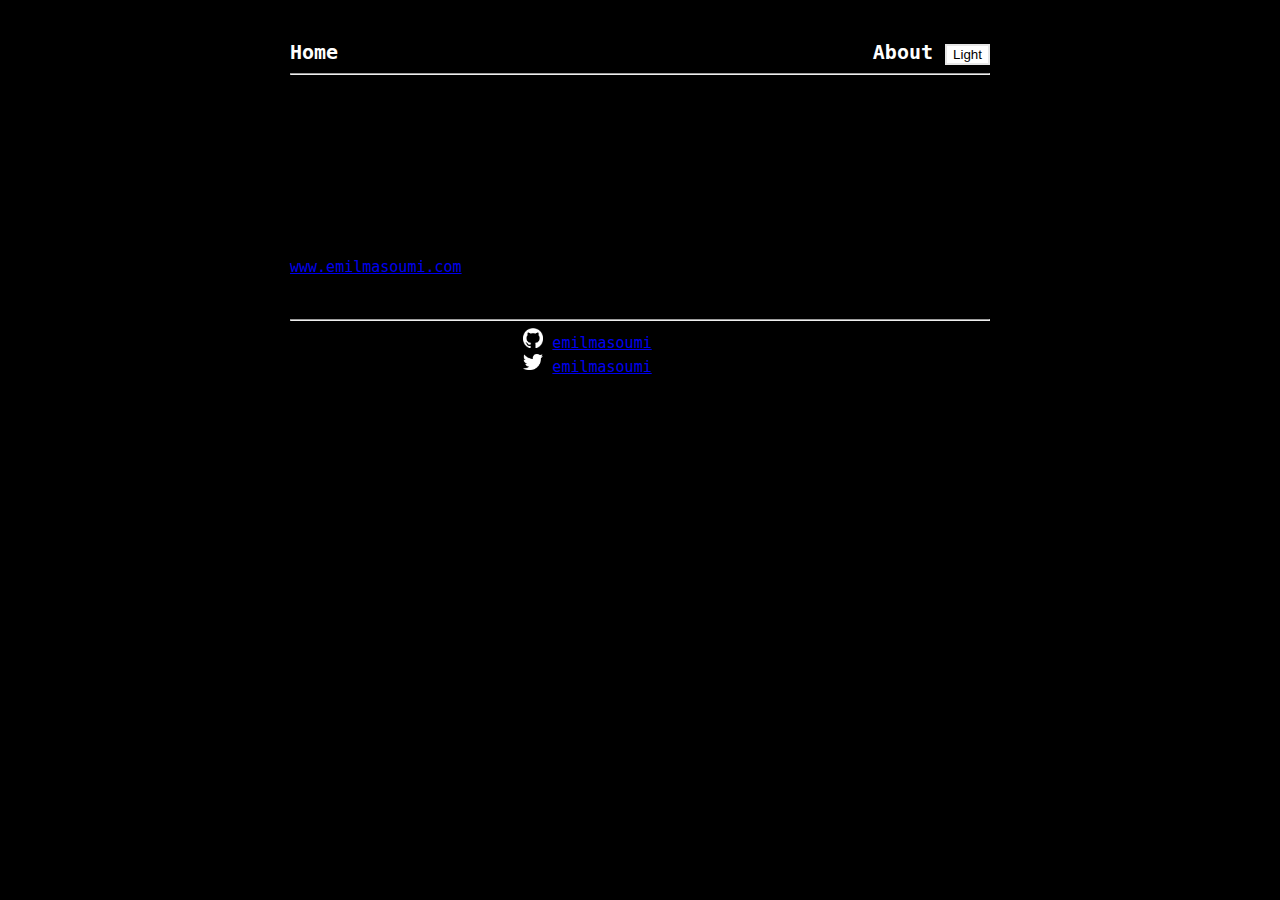
==== about.html @ f32d9fbb "Update." ====
<!DOCTYPE html>
<html lang="en">

<head>
  <meta charset="utf-8">
  <title>About</title>
  <meta name="viewport" content="width=device-width, initial-scale=1">
  <link rel="stylesheet" href="./index.css">
</head>

<body>
<script src="./scripts/changecolor.js" type="text/javascript"></script>

<div class="row" style="font-size:20px;">
  <div class="column">
    <b><a href="./index.html" style="color: white; text-decoration: none;">Home</a></b>
  </div>
  <div class="column">
  </div>
  <div class="column" style="text-align:right;">
    <b><a href="./about.html" style="color: white; text-decoration: none;">About </a></b>
    <button class="button lightbutton" onclick="changeColor();">Light</button>
  </div>
</div>
<hr />
<br />

<!-- -->

<h2>About me</h2>

<p>My name is Emil Masoumi and this is where I make announcements about a
subset of my security research.
</p>

<p>
All of my public work can be found on my personal website:
</p>

<p>
<a href="https://www.emilmasoumi.com" id="ignore">www.emilmasoumi.com</a>
</p>
<!-- -->

<br />
<hr />
<div class="row">
  <div class="column">
    Emil Masoumi's blog
    <br />
    All Rights Reserved.
  </div>
  <div class="column">
    <img src="./assets/github-mark/github-mark-white.png" alt="GitHub:" width="20" height="20" id="logo">
    <a href="https://github.com/emilmasoumi" id="ignore">emilmasoumi</a>
    <br />
    <img src="./assets/twitter-mark/twitter-white.png" alt="Twitter:" width="20" height="20" id="logo">
    <a href="https://twitter.com/emilmasoumi" id="ignore">emilmasoumi</a>
  </div>
  <div class="column">
    A security research blog
  </div>
</div>

</body>
</html>
---- index.css ----
body {
  max-width:700px;
  margin:40px auto;
  padding:0 10px;
  /* font:18px/1.5 -apple-system, BlinkMacSystemFont, "Segoe UI", Roboto, "Helvetica Neue", Arial, "Noto Sans", sans-serif, "Apple Color Emoji", "Segoe UI Emoji", "Segoe UI Symbol", "Noto Color Emoji"; */
  font:15px monospace;
  /* color:#444 */
  background-color: black;
  color:black;
}

h1,
h2,
h3 {
  line-height:1.2
}

p {
  line-height: 1.4;
}

code {
  line-height: 1.4;
}

.row {
  display: flex;
}

.column {
  float: left;
  width: 50%;
}

.light-mode {
  background-color: white;
  color: black;
}

.button {
  background-color: #4CAF50;
  border: none;
  color: white;
  text-align: center;
  text-decoration: none;
  display: inline-block;
  transition-duration: 0.4s;
  cursor: pointer;
}

.lightbutton {
  background-color: white;
  color: black;
  border: 2px solid #e7e7e7;
}

@media (prefers-color-scheme: dark) {
  body {
    color:rgb(232, 231, 231);
    background:black
  }
  a:link {
    color:#58a6ff
  }
  a:visited {
    color:#8e96f0
  }
}
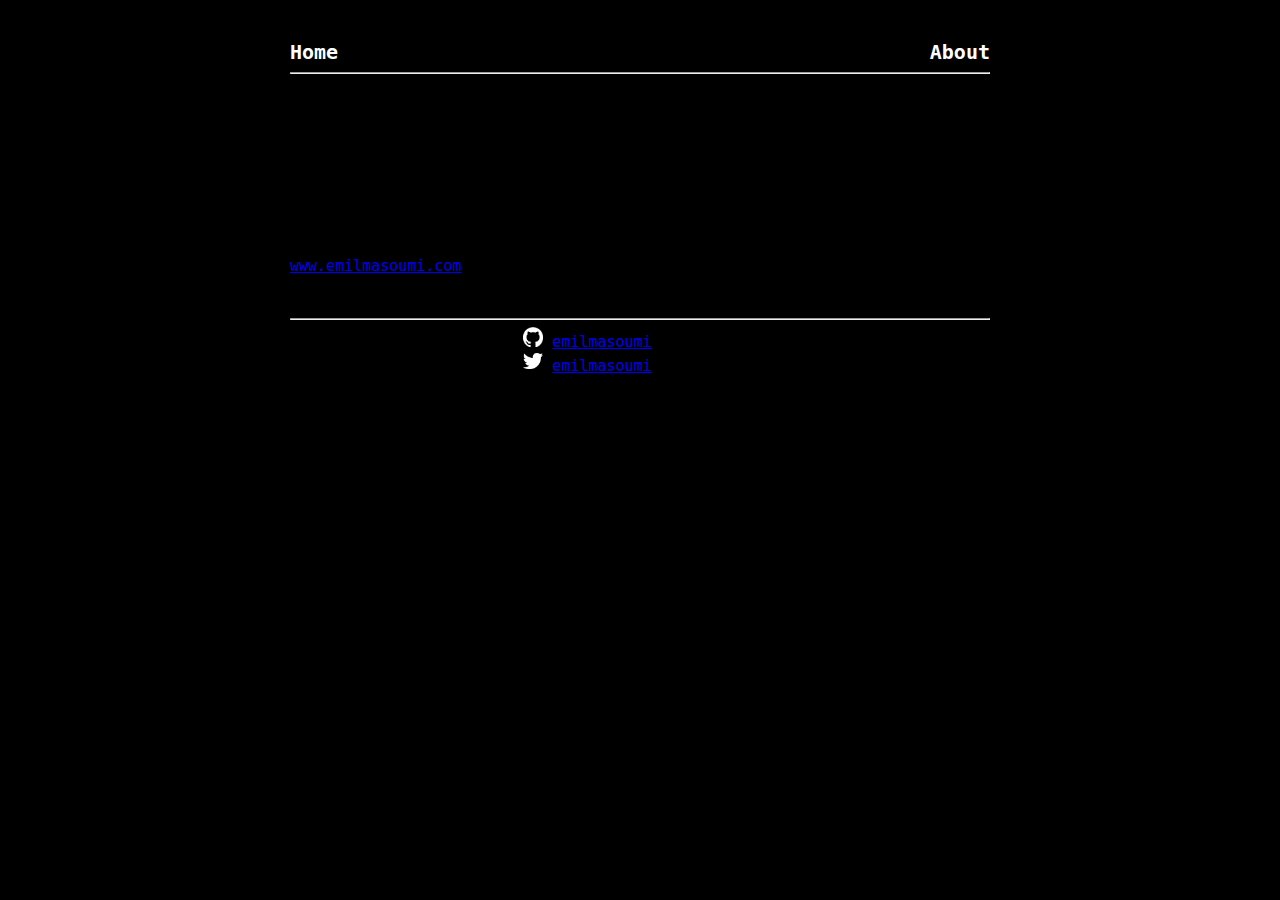
==== commit 76533ab7: "Remove the `light` button." ====
--- a/about.html
+++ b/about.html
@@ -18,8 +18,7 @@
   <div class="column">
   </div>
   <div class="column" style="text-align:right;">
-    <b><a href="./about.html" style="color: white; text-decoration: none;">About </a></b>
-    <button class="button lightbutton" onclick="changeColor();">Light</button>
+    <b><a href="./about.html" style="color: white; text-decoration: none;">About</a></b>
   </div>
 </div>
 <hr />
--- a/index.css
+++ b/index.css
@@ -33,28 +33,6 @@
   width: 50%;
 }
 
-.light-mode {
-  background-color: white;
-  color: black;
-}
-
-.button {
-  background-color: #4CAF50;
-  border: none;
-  color: white;
-  text-align: center;
-  text-decoration: none;
-  display: inline-block;
-  transition-duration: 0.4s;
-  cursor: pointer;
-}
-
-.lightbutton {
-  background-color: white;
-  color: black;
-  border: 2px solid #e7e7e7;
-}
-
 @media (prefers-color-scheme: dark) {
   body {
     color:rgb(232, 231, 231);
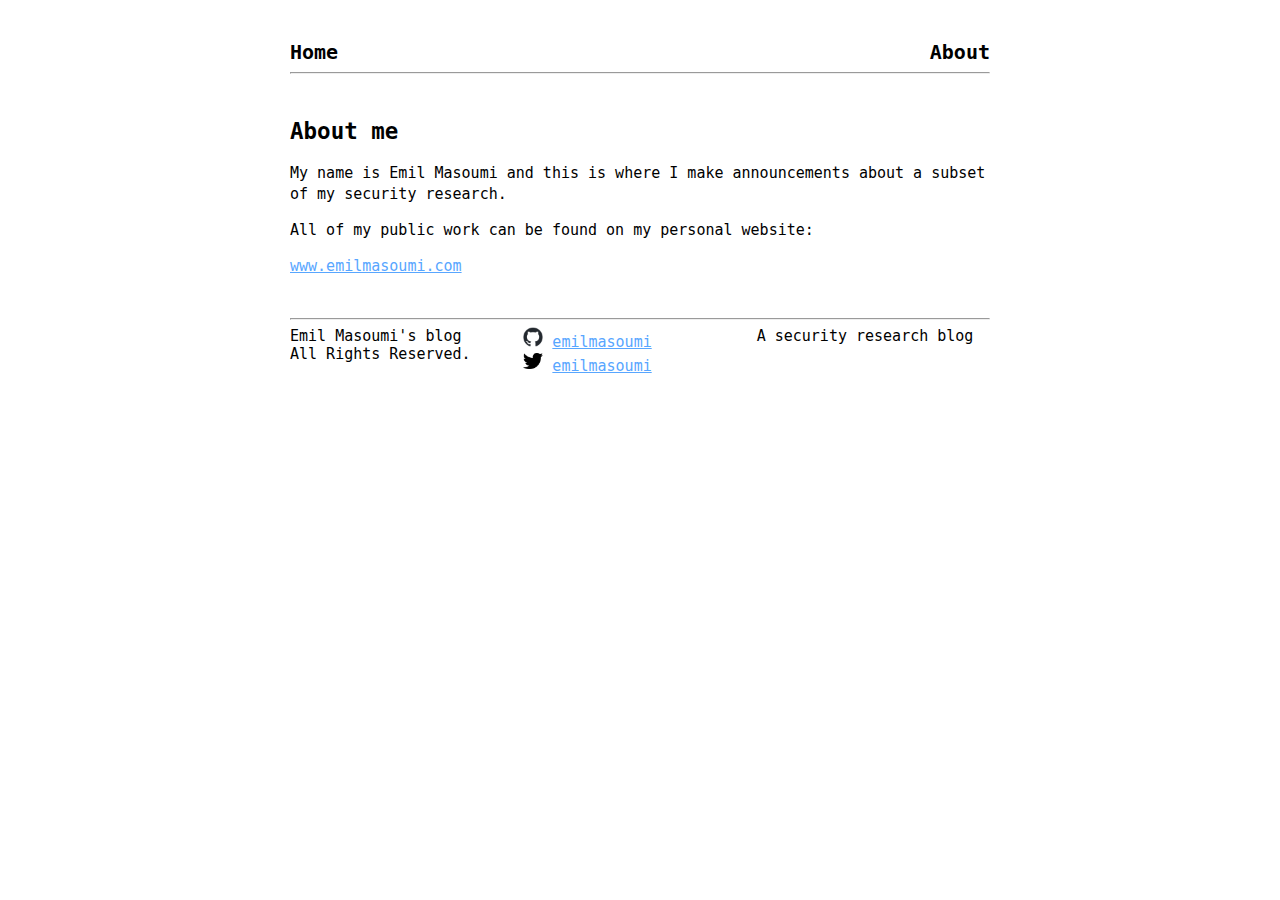
==== commit 2e04eeb1: "Change the background and font color." ====
--- a/about.html
+++ b/about.html
@@ -13,12 +13,12 @@
 
 <div class="row" style="font-size:20px;">
   <div class="column">
-    <b><a href="./index.html" style="color: white; text-decoration: none;">Home</a></b>
+    <b><a href="./index.html" style="color: black; text-decoration: none;">Home</a></b>
   </div>
   <div class="column">
   </div>
   <div class="column" style="text-align:right;">
-    <b><a href="./about.html" style="color: white; text-decoration: none;">About</a></b>
+    <b><a href="./about.html" style="color: black; text-decoration: none;">About</a></b>
   </div>
 </div>
 <hr />
@@ -50,10 +50,10 @@
     All Rights Reserved.
   </div>
   <div class="column">
-    <img src="./assets/github-mark/github-mark-white.png" alt="GitHub:" width="20" height="20" id="logo">
+    <img src="./assets/github-mark/github-mark.png" alt="GitHub:" width="20" height="20" id="logo">
     <a href="https://github.com/emilmasoumi" id="ignore">emilmasoumi</a>
     <br />
-    <img src="./assets/twitter-mark/twitter-white.png" alt="Twitter:" width="20" height="20" id="logo">
+    <img src="./assets/twitter-mark/twitter.png" alt="Twitter:" width="20" height="20" id="logo">
     <a href="https://twitter.com/emilmasoumi" id="ignore">emilmasoumi</a>
   </div>
   <div class="column">
--- a/index.css
+++ b/index.css
@@ -6,14 +6,14 @@
   /* font:18px/1.5 -apple-system, BlinkMacSystemFont, "Segoe UI", Roboto, "Helvetica Neue", Arial, "Noto Sans", sans-serif, "Apple Color Emoji", "Segoe UI Emoji", "Segoe UI Symbol", "Noto Color Emoji"; */
   font:15px monospace;
   /* color:#444 */
-  background-color: black;
-  color:black;
+  background-color: white;
+  color: black;
 }
 
 h1,
 h2,
 h3 {
-  line-height:1.2
+  line-height: 1.2
 }
 
 p {
@@ -33,10 +33,10 @@
   width: 50%;
 }
 
-@media (prefers-color-scheme: dark) {
+@media (prefers-color-scheme: light) {
   body {
-    color:rgb(232, 231, 231);
-    background:black
+    color: black;
+    background: white
   }
   a:link {
     color:#58a6ff
